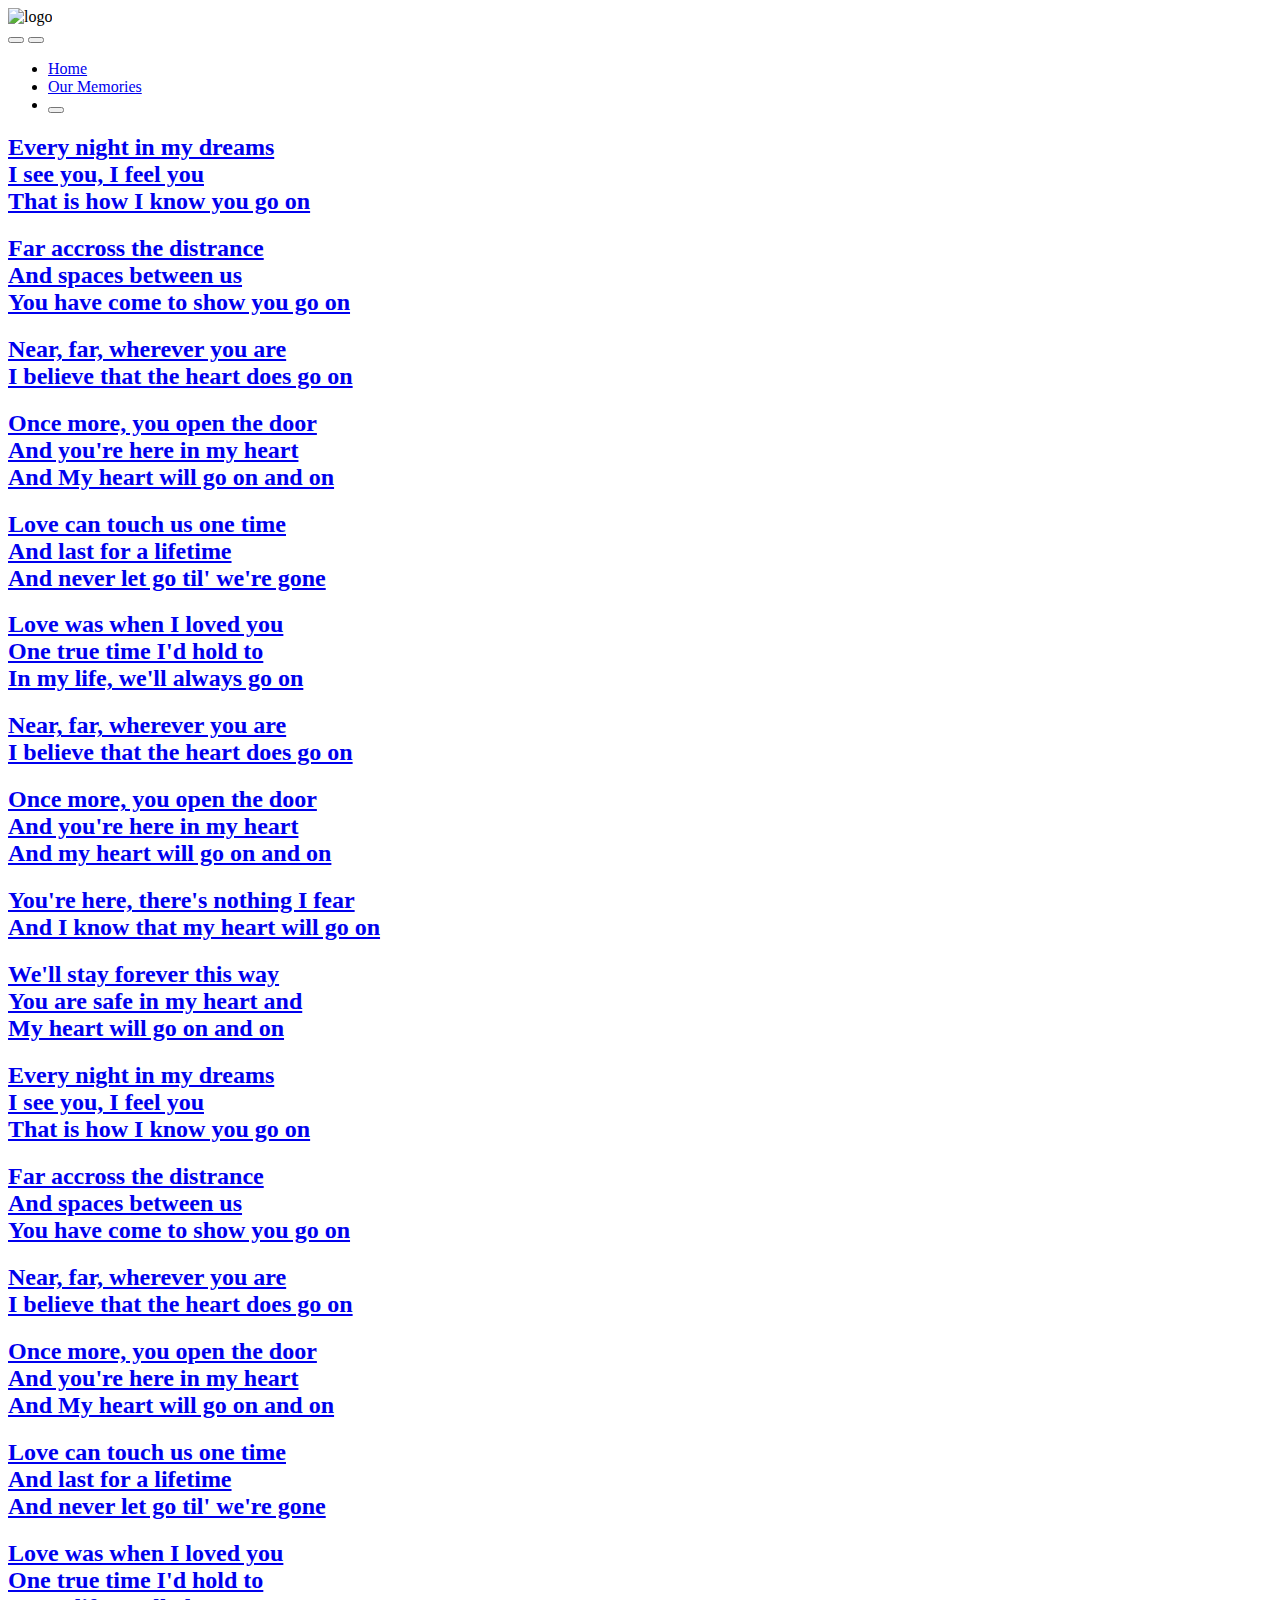
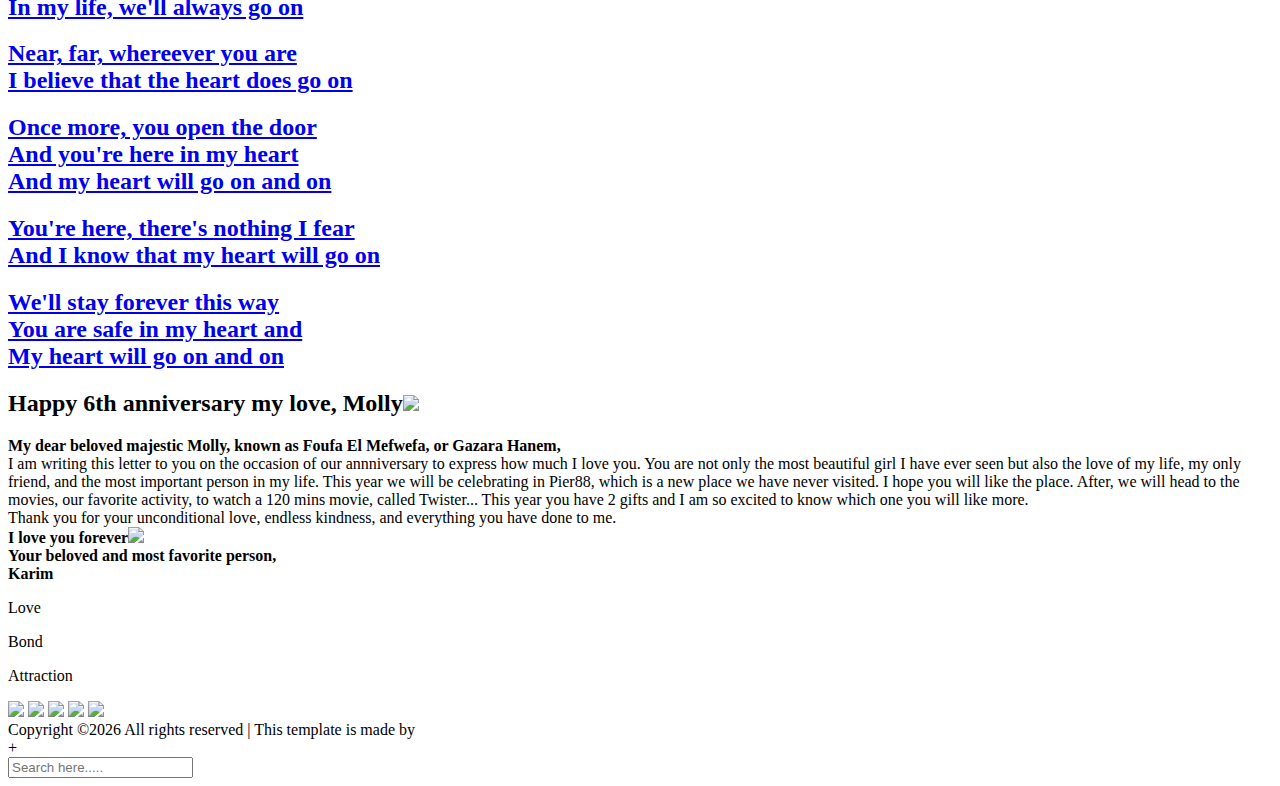
==== index.html @ 3adb5ea0 "Add files via upload" ====
<!DOCTYPE html>
<html lang="zxx">
<head>
	<title>Photographer | HTML Template</title>
	<meta charset="UTF-8">
	<meta name="description" content="Photographer html template">
	<meta name="keywords" content="photographer, html">
	<meta name="viewport" content="width=device-width, initial-scale=1.0">
	
	<!-- Favicon -->
	<link href="img/favicon.ico" rel="shortcut icon"/>

	<!-- Google font -->
	<link href="https://fonts.googleapis.com/css?family=Poppins:300,300i,400,400i,500,500i,600,600i,700,700i&display=swap" rel="stylesheet">

	<!-- Stylesheets -->
	<link rel="stylesheet" href="css/bootstrap.min.css"/>
	<link rel="stylesheet" href="css/font-awesome.min.css"/>
	<link rel="stylesheet" href="css/magnific-popup.css"/>
	<link rel="stylesheet" href="css/slicknav.min.css"/>
	<link rel="stylesheet" href="css/owl.carousel.min.css"/>

	<!-- Main Stylesheets -->
	<link rel="stylesheet" href="css/style.css"/>


	<!--[if lt IE 9]>
		<script src="https://oss.maxcdn.com/html5shiv/3.7.2/html5shiv.min.js"></script>
		<script src="https://oss.maxcdn.com/respond/1.4.2/respond.min.js"></script>
	<![endif]-->

</head>
<body>
	<!-- Page Preloder -->
	<div id="preloder">
		<div class="loader"></div>
	</div>

	<!-- Header section  -->
	<header class="header-section">
		<img  class="site-logo" id="site-logo-id" src="img/logo.png" alt="logo">
		<div class="header-controls">
			<button class="nav-switch-btn"><i class="fa fa-bars"></i></button>
			<button class="search-btn"><i class="fa fa-search"></i></button>
		</div>
		<ul class="main-menu">
			<li><a href="index.html">Home</a></li>
			<li><a href="albums.html">Our Memories</a></li>
			<li class="search-mobile">
				<button class="search-btn"><i class="fa fa-search"></i></button>
			</li>
		</ul>
	</header>
	<div class="clearfix"></div>
	<!-- Header section end  -->

	<!-- Hero section  -->
	<div class="hero-section">
		<audio autoplay loop id="titanic-audio">
			<source  src="audio/titanic.mp3" type="audio/mpeg">
		</audio>
		<div class="hero-slider owl-carousel">
			<div class="hero-item portfolio-item set-bg" data-setbg="img/portfolio/1.png">
				<a href="albums.html" class="hero-link">
					<h2 class="titanic-lyrics">Every night in my dreams<br>I see you, I feel you<br>That is how I know you go on</h2>
				</a>
			</div>
			<div class="hero-item portfolio-item set-bg" data-setbg="img/portfolio/2.png">
				<a href="albums.html" class="hero-link">
					<h2 class="titanic-lyrics">Far accross the distrance<br>And spaces between us<br>You have come to show you go on</h2>
				</a>
			</div>
			<div class="hero-item portfolio-item set-bg" data-setbg="img/portfolio/3.png">
				<a href="albums.html" class="hero-link">
					<h2 class="titanic-lyrics">Near, far, wherever you are<br>I believe that the heart does go on</h2>
				</a>
			</div>
			<div class="hero-item portfolio-item set-bg" data-setbg="img/portfolio/4.png">
				<a href="albums.html" class="hero-link">
					<h2 class="titanic-lyrics">Once more, you open the door<br>And you're here in my heart<br>And My heart will go on and on</h2>
				</a>
			</div>
			<div class="hero-item portfolio-item set-bg" data-setbg="img/portfolio/5.png">
				<a href="albums.html" class="hero-link">
					<h2 class="titanic-lyrics">Love can touch us one time<br>And last for a lifetime<br>And never let go til' we're gone</h2>
				</a>
			</div>
			<div class="hero-item portfolio-item set-bg" data-setbg="img/portfolio/6.png">
				<a href="albums.html" class="hero-link">
					<h2 class="titanic-lyrics">Love was when I loved you<br>One true time I'd hold to <br>In my life, we'll always go on</h2>
				</a>
			</div>
			<div class="hero-item portfolio-item set-bg" data-setbg="img/portfolio/7.png">
				<a href="albums.html" class="hero-link">
					<h2 class="titanic-lyrics">Near, far, wherever you are<br>I believe that the heart does go on</h2>
				</a>
			</div>
		</div>
		<div class="hero-slider owl-carousel">
			<div class="hero-item portfolio-item set-bg" data-setbg="img/portfolio/8.png">
				<a href="albums.html" class="hero-link">
					<h2 class="titanic-lyrics">Once more, you open the door<br>And you're here in my heart<br>And my heart will go on and on</h2>
				</a>
			</div>
			<div class="hero-item portfolio-item set-bg" data-setbg="img/portfolio/9.png">
				<a href="albums.html" class="hero-link">
					<h2 class="titanic-lyrics">You're here, there's nothing I fear<br>And I know that my heart will go on<br></h2>
				</a>
			</div>
			<div class="hero-item portfolio-item set-bg" data-setbg="img/portfolio/10.png">
				<a href="albums.html" class="hero-link">
					<h2 class="titanic-lyrics">We'll stay forever this way<br>You are safe in my heart and <br>My heart will go on and on</h2>
				</a></div>
			<div class="hero-item portfolio-item set-bg" data-setbg="img/portfolio/11.png">
				<a href="albums.html" class="hero-link">
					<h2 class="titanic-lyrics">Every night in my dreams<br>I see you, I feel you<br>That is how I know you go on</h2>
				</a>
			</div>
			<div class="hero-item portfolio-item set-bg" data-setbg="img/portfolio/12.png">
				<a href="albums.html" class="hero-link">
					<h2 class="titanic-lyrics">Far accross the distrance<br>And spaces between us<br>You have come to show you go on</h2>
				</a>
			</div>
			<div class="hero-item portfolio-item set-bg" data-setbg="img/portfolio/13.png">
				<a href="albums.html" class="hero-link">
					<h2 class="titanic-lyrics">Near, far, wherever you are<br>I believe that the heart does go on</h2>
				</a>
			</div>
			<div class="hero-item portfolio-item set-bg" data-setbg="img/portfolio/14.png">
				<a href="albums.html" class="hero-link">
					<h2 class="titanic-lyrics">Once more, you open the door<br>And you're here in my heart<br>And My heart will go on and on</h2>
				</a>
			</div>
		</div>
		<div class="hero-slider owl-carousel">
			<div class="hero-item portfolio-item set-bg" data-setbg="img/portfolio/15.png">
				<a href="albums.html" class="hero-link">
					<h2 class="titanic-lyrics">Love can touch us one time<br>And last for a lifetime<br>And never let go til' we're gone</h2>
				</a>
			</div>
			<div class="hero-item portfolio-item set-bg" data-setbg="img/portfolio/16.png">
				<a href="albums.html" class="hero-link">
					<h2 class="titanic-lyrics">Love was when I loved you<br>One true time I'd hold to <br>In my life, we'll always go on</h2>
				</a>
			</div>
			<div class="hero-item portfolio-item set-bg" data-setbg="img/portfolio/17.png">
				<a href="albums.html" class="hero-link">
					<h2 class="titanic-lyrics">Near, far, whereever you are<br>I believe that the heart does go on</h2>
				</a>
			</div>
			<div class="hero-item portfolio-item set-bg" data-setbg="img/portfolio/18.png">
				<a href="albums.html" class="hero-link">
					<h2 class="titanic-lyrics">Once more, you open the door<br>And you're here in my heart<br>And my heart will go on and on</h2>
				</a>
			</div>
			<div class="hero-item portfolio-item set-bg" data-setbg="img/portfolio/19.png">
				<a href="albums.html" class="hero-link">
					<h2 class="titanic-lyrics">You're here, there's nothing I fear<br>And I know that my heart will go on<br></h2>
				</a>
			</div>
			<div class="hero-item portfolio-item set-bg" data-setbg="img/portfolio/20.png">
				<a href="albums.html" class="hero-link">
					<h2 class="titanic-lyrics">We'll stay forever this way<br>You are safe in my heart and <br>My heart will go on and on</h2>
				</a>
			</div>
		</div>
		<div class="hero-social-links">
			<a href=""><i class="fa fa-pinterest"></i></a>
			<a href=""><i class="fa fa-facebook"></i></a>
			<a href=""><i class="fa fa-twitter"></i></a>
			<a href=""><i class="fa fa-dribbble"></i></a>
			<a href=""><i class="fa fa-behance"></i></a>
		</div>
	</div>
	<!-- Hero section end  -->
	
	<!-- Intro section   -->
	<section class="intro-section">
		<div class="intro-warp">
			<div class="container-fluid">
				<div class="row">
					<div class="col-xl-6 col-lg-7 p-0">
						<div class="intro-text">
							<h2>Happy 6th anniversary my love, Molly<img id="heart-img" src="img/portfolio/heart.png"> </h2>
							<p><strong >My dear beloved majestic Molly, known as Foufa El Mefwefa, or Gazara Hanem,</strong><br> I am writing this letter to you on the occasion of our annniversary to express how much I love you. You are not only the most beautiful girl I have ever seen but also the love of my life, my only friend, and the most important person in my life. This year we will be celebrating in Pier88, which is a new place we have never visited. I hope you will like the place. After, we will head to the movies, our favorite activity, to watch a 120 mins movie, called Twister... This year you have 2 gifts and I am so excited to know which one you will like more.<br>Thank you for your unconditional love, endless kindness, and everything you have done to me.<br><strong>I love you forever</strong><img id="heart-img-1" src="img/portfolio/heart.png"><br><strong>Your beloved and most favorite person,<br> Karim</strong></p>
						</div>
					</div>
					<div class="col-xl-6 col-lg-5 p-0">
						<div class="skill-warp">
							<div class="single-progress-item">
								<div class="progress-bar-style" data-progress="100"></div>
								<p>Love</p>
							</div>
							<div class="single-progress-item">
								<div class="progress-bar-style" data-progress="100"></div>
								<p>Bond</p>
							</div>
							<div class="single-progress-item">
								<div class="progress-bar-style" data-progress="100"></div>
								<p>Attraction</p>
							</div>
						</div>
					</div>
				</div>
			</div>
		</div>
	</section>
	<!-- Intro section end  -->
	
	<!-- Footer section   -->
	<footer class="footer-section">
		<div class="container-fluid">
			<div class="row">
				<div class="col-md-6 order-1 order-md-2">
					<div class="footer-social-links">
						<img class="heart-img-2" src="img/portfolio/white-heart.png">
						<img class="heart-img-2" src="img/portfolio/white-heart.png">
						<img class="heart-img-2" src="img/portfolio/white-heart.png">
						<img class="heart-img-2" src="img/portfolio/white-heart.png">
						<img class="heart-img-2" src="img/portfolio/white-heart.png">
					</div>
				</div>
				<div class="col-md-6 order-2 order-md-1">
					<div class="copyright"><!-- Link back to Colorlib can't be removed. Template is licensed under CC BY 3.0. -->
Copyright &copy;<script>document.write(new Date().getFullYear());</script> All rights reserved | This template is made by <a href="https://colorlib.com" target="_blank" style="color: white;">Colorlib</a>
<!-- Link back to Colorlib can't be removed. Template is licensed under CC BY 3.0. -->
</div>	
				</div>
			</div>
		</div>
	</footer>
	<!-- Footer section end  -->

	<!-- Search model -->
	<div class="search-model">
		<div class="h-100 d-flex align-items-center justify-content-center">
			<div class="search-close-switch">+</div>
			<form class="search-model-form">
				<input type="text" id="search-input" placeholder="Search here.....">
			</form>
		</div>
	</div>
	<!-- Search model end -->

	<!--====== Javascripts & Jquery ======-->
	<script src="js/blinking.js"></script>
	<script src="js/audio.js"></script>
	<script src="js/jquery-3.2.1.min.js"></script>
	<script src="js/bootstrap.min.js"></script>
	<script src="js/jquery.slicknav.min.js"></script>
	<script src="js/owl.carousel.min.js"></script>
	<script src="js/jquery.magnific-popup.min.js"></script>
	<script src="js/circle-progress.min.js"></script>
	<script src="js/mixitup.min.js"></script>
	<script src="js/instafeed.min.js"></script>
	<script src="js/masonry.pkgd.min.js"></script>
	<script src="js/main.js"></script>

	</body>
</html>
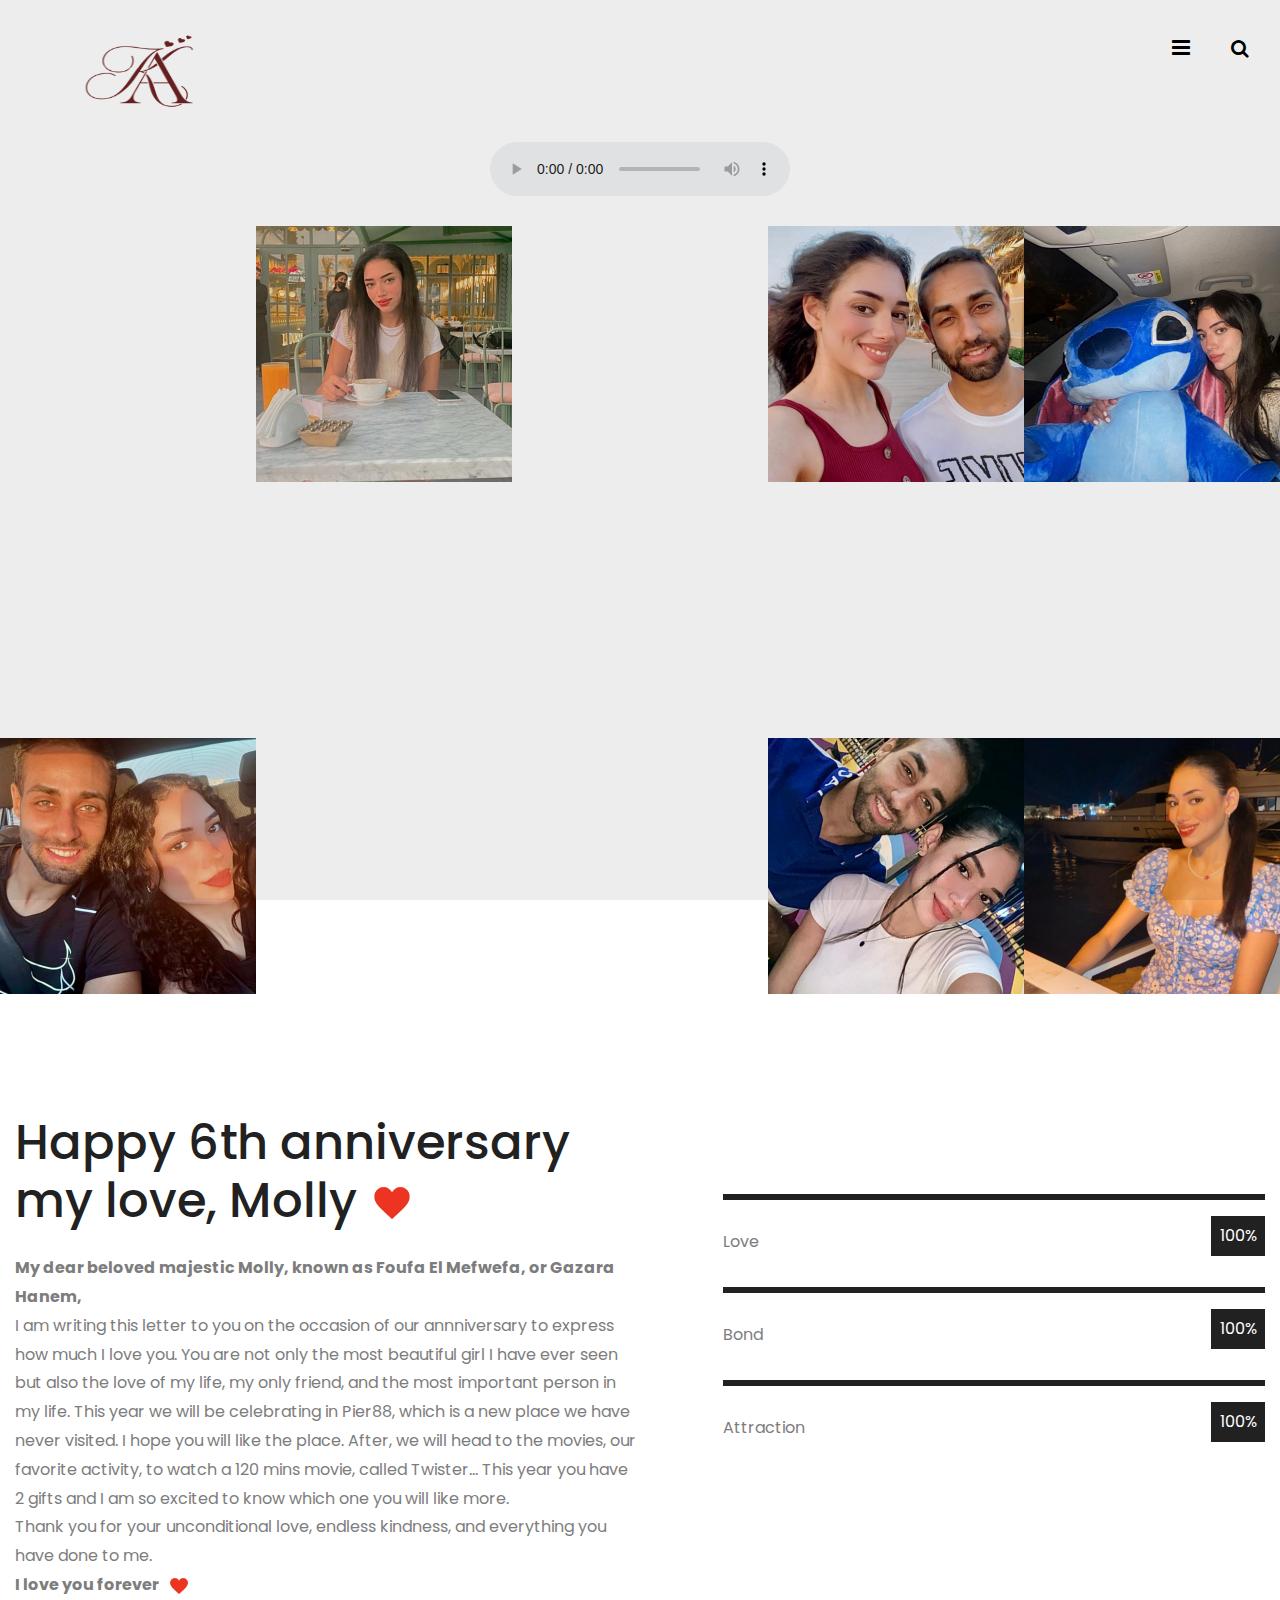
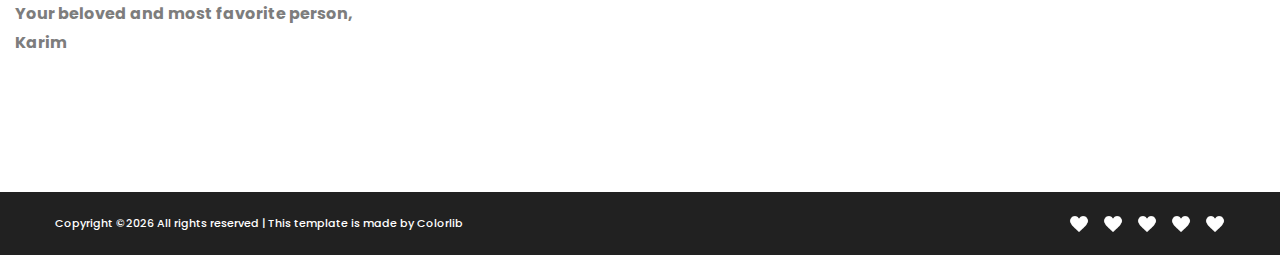
==== commit a22d9b4a: "Add files via upload" ====
--- a/index.html
+++ b/index.html
@@ -56,9 +56,11 @@
 
 	<!-- Hero section  -->
 	<div class="hero-section">
-		<audio autoplay loop id="titanic-audio">
-			<source  src="audio/titanic.mp3" type="audio/mpeg">
-		</audio>
+		<div id="titanic-controls" style="display: flex; width: 100%; justify-content: center; margin-bottom: 30px;">
+			<audio controls autoplay loop id="titanic-audio">
+				<source  src="audio/titanic.mp3" type="audio/mpeg">
+			</audio>
+		</div>
 		<div class="hero-slider owl-carousel">
 			<div class="hero-item portfolio-item set-bg" data-setbg="img/portfolio/1.png">
 				<a href="albums.html" class="hero-link">
@@ -161,6 +163,11 @@
 			<div class="hero-item portfolio-item set-bg" data-setbg="img/portfolio/20.png">
 				<a href="albums.html" class="hero-link">
 					<h2 class="titanic-lyrics">We'll stay forever this way<br>You are safe in my heart and <br>My heart will go on and on</h2>
+				</a>
+			</div>
+			<div class="hero-item portfolio-item set-bg" data-setbg="img/portfolio/60.png">
+				<a href="albums.html" class="hero-link">
+					<h2 class="titanic-lyrics">Every night in my dreams<br>I see you, I feel you<br>That is how I know you go on</h2>
 				</a>
 			</div>
 		</div>
--- a/css/style.css
+++ b/css/style.css
@@ -0,0 +1,1398 @@
+/* =================================
+------------------------------------
+  	Template Name: Photographer
+	Description: Photographer HTML Template
+	Author: colorlib
+	Author URI: https://www.colorlib.com/
+	Version: 1.0
+	Created: colorlib
+ ------------------------------------
+ ====================================*/
+
+
+
+/*----------------------------------------*/
+/* Template default CSS
+/*----------------------------------------*/
+
+html,
+body {
+	height: 100%;
+	font-family: "Poppins", sans-serif;
+	-webkit-font-smoothing: antialiased;
+	font-smoothing: antialiased;
+}
+
+h1,
+h2,
+h3,
+h4,
+h5,
+h6 {
+	margin: 0;
+	color: #212121;
+	font-weight: 500;
+}
+
+h1 {
+	font-size: 70px;
+}
+
+h2 {
+	font-size: 36px;
+}
+
+h3 {
+	font-size: 30px;
+}
+
+h4 {
+	font-size: 24px;
+}
+
+h5 {
+	font-size: 18px;
+}
+
+h6 {
+	font-size: 16px;
+}
+
+p {
+	font-size: 16px;
+	color: #7d7d7d;
+	line-height: 1.8;
+}
+
+img {
+	max-width: 100%;
+}
+
+input:focus,
+select:focus,
+button:focus,
+textarea:focus {
+	outline: none;
+}
+
+a:hover,
+a:focus {
+	text-decoration: none;
+	outline: none;
+}
+
+ul,
+ol {
+	padding: 0;
+	margin: 0;
+}
+
+/*---------------------
+  Helper CSS
+-----------------------*/
+
+.section-title {
+	text-align: center;
+}
+
+.section-title h2 {
+	font-size: 36px;
+}
+
+.set-bg {
+	background-repeat: no-repeat;
+	background-size: cover;
+	background-position: top center;
+}
+
+.spad {
+	padding-top: 105px;
+	padding-bottom: 105px;
+}
+
+.text-white h1,
+.text-white h2,
+.text-white h3,
+.text-white h4,
+.text-white h5,
+.text-white h6,
+.text-white p,
+.text-white span,
+.text-white li,
+.text-white a {
+	color: #fff;
+}
+
+/*---------------------
+  Commom elements
+-----------------------*/
+
+.elements-section {
+	padding-top: 120px;
+}
+
+.element {
+	margin-bottom: 100px;
+}
+
+.element:last-child {
+	margin-bottom: 0;
+}
+
+.el-title {
+	margin-bottom: 62px;
+}
+
+/* buttons */
+
+.site-btn {
+	display: inline-block;
+	border: none;
+	font-size: 14px;
+	font-weight: 500;
+	min-width: 218px;
+	padding: 24px 47px;
+	border-radius: 0;
+	text-transform: uppercase;
+	color: #fff;
+	line-height: 1.2;
+	cursor: pointer;
+	text-align: center;
+	background: #212121;
+}
+
+.site-btn:hover {
+	color: #fff;
+}
+
+.site-btn.sb-line {
+	color: #212121;
+	background: transparent;
+	padding: 22px 47px;
+	border: 2px solid #212121;
+}
+
+.site-btn.sb-light-bg {
+	background: #f3f3f3;
+}
+
+/* Preloder */
+
+#preloder {
+	position: fixed;
+	width: 100%;
+	height: 100%;
+	top: 0;
+	left: 0;
+	z-index: 999999;
+	background: #000;
+}
+
+.loader {
+	width: 40px;
+	height: 40px;
+	position: absolute;
+	top: 50%;
+	left: 50%;
+	margin-top: -13px;
+	margin-left: -13px;
+	border-radius: 60px;
+	animation: loader 0.8s linear infinite;
+	-webkit-animation: loader 0.8s linear infinite;
+}
+
+@keyframes loader {
+	0% {
+		-webkit-transform: rotate(0deg);
+		transform: rotate(0deg);
+		border: 4px solid #f44336;
+		border-left-color: transparent;
+	}
+	50% {
+		-webkit-transform: rotate(180deg);
+		transform: rotate(180deg);
+		border: 4px solid #673ab7;
+		border-left-color: transparent;
+	}
+	100% {
+		-webkit-transform: rotate(360deg);
+		transform: rotate(360deg);
+		border: 4px solid #f44336;
+		border-left-color: transparent;
+	}
+}
+
+@-webkit-keyframes loader {
+	0% {
+		-webkit-transform: rotate(0deg);
+		border: 4px solid #f44336;
+		border-left-color: transparent;
+	}
+	50% {
+		-webkit-transform: rotate(180deg);
+		border: 4px solid #673ab7;
+		border-left-color: transparent;
+	}
+	100% {
+		-webkit-transform: rotate(360deg);
+		border: 4px solid #f44336;
+		border-left-color: transparent;
+	}
+}
+
+/* Accordion */
+
+.accordion-area .panel {
+	margin-bottom: 18px;
+}
+
+.accordion-area .panel-header {
+	display: block;
+	font-weight: 500;
+	position: relative;
+	border: 2px solid #212121;
+	-webkit-transition: all 0.4s ease-out 0s;
+	transition: all 0.4s ease-out 0s;
+}
+
+.accordion-area .panel-header.active .panel-link {
+	color: #fff;
+	background-color: #323232;
+}
+
+.accordion-area .panel-header.active .panel-link.collapsed {
+	color: #323232;
+	background-color: transparent;
+}
+
+.accordion-area .panel-link:after {
+	content: "+";
+	position: absolute;
+	font-size: 18px;
+	font-weight: 500;
+	right: 25px;
+	top: 50%;
+	color: #000;
+	line-height: 16px;
+	margin-top: -8px;
+	margin-left: -4px;
+}
+
+.accordion-area .panel-header.active .panel-link:after {
+	content: "-";
+	margin-top: -10px;
+	color: #fff;
+}
+
+.accordion-area .panel-header.active .panel-link.collapsed:after {
+	content: "+";
+	color: #323232;
+}
+
+.accordion-area .panel-link {
+	text-align: left;
+	background-color: transparent;
+	border: none;
+	position: relative;
+	width: 100%;
+	padding: 23px 40px;
+	padding-left: 30px;
+	font-size: 14px;
+	text-transform: uppercase;
+	color: #212121;
+	font-weight: 500;
+	line-height: 1.3;
+	cursor: pointer;
+}
+
+.accordion-area .panel-body p {
+	margin-bottom: 0;
+	padding-top: 20px;
+}
+
+.accordion-area .panel-body {
+	padding: 0 5px;
+}
+
+/* Tab */
+
+.tab-element .nav-tabs {
+	border-bottom: none;
+	margin-bottom: 25px;
+}
+
+.tab-element .nav-item {
+	margin-right: 10px;
+	margin-bottom: 10px;
+}
+
+.tab-element .nav-tabs .nav-link {
+	border: 2px solid #212121;
+	text-align: left;
+	background-color: transparent;
+	border-radius: 0;
+	position: relative;
+	width: 100%;
+	padding: 23px 38px;
+	font-size: 14px;
+	text-transform: uppercase;
+	color: #323232;
+	font-weight: 500;
+	line-height: 1.3;
+	cursor: pointer;
+}
+
+.tab-element .nav-tabs .nav-item:last-child {
+	margin-right: 0;
+}
+
+.tab-element .nav-tabs .nav-link.active {
+	background: #212121;
+	color: #fff;
+}
+
+.tab-element .tab-pane p {
+	margin-bottom: 0;
+	line-height: 1.9;
+}
+
+/* Circle progress */
+
+.circle-progress {
+	text-align: center;
+	display: block;
+	position: relative;
+	margin-bottom: 30px;
+}
+
+.circle-progress canvas {
+	-webkit-transform: rotate(90deg);
+	transform: rotate(90deg);
+}
+
+.circle-progress .progress-info {
+	position: absolute;
+	width: 100%;
+	top: 50%;
+	margin-top: -30px;
+}
+
+.circle-progress .progress-info h2 {
+	font-size: 36px;
+	font-weight: 400;
+}
+
+.circle-progress .progress-info p {
+	margin-bottom: 0;
+	line-height: normal;
+}
+
+/* milestones */
+
+.milestone {
+	margin-bottom: 30px;
+}
+
+.milestone h2 {
+	font-size: 60px;
+	font-weight: 400;
+	line-height: 1;
+}
+
+.milestone p {
+	margin-bottom: 0;
+}
+
+.search-model {
+	display: none;
+	position: fixed;
+	width: 100%;
+	height: 100%;
+	left: 0;
+	top: 0;
+	background: #000;
+	z-index: 99999;
+}
+
+.search-model-form {
+	padding: 0 15px;
+}
+
+.search-model-form input {
+	width: 500px;
+	font-size: 40px;
+	border: none;
+	border-bottom: 2px solid #333;
+	background: none;
+	color: #999;
+}
+
+.search-close-switch {
+	position: absolute;
+	width: 50px;
+	height: 50px;
+	background: #333;
+	color: #fff;
+	text-align: center;
+	border-radius: 50%;
+	padding-top: 6px;
+	font-size: 26px;
+	top: 30px;
+	cursor: pointer;
+	-webkit-transform: rotate(45deg);
+	transform: rotate(45deg);
+	font-weight: 300;
+}
+
+/* Image Popup */
+
+.img-popup-warp .mfp-content,
+.img-popup-warp.mfp-ready.mfp-removing .mfp-content {
+	opacity: 0;
+	-webkit-transform: scale(0.8);
+	transform: scale(0.8);
+	-webkit-transition: all 0.4s;
+	transition: all 0.4s;
+}
+
+.img-popup-warp.mfp-ready .mfp-content {
+	opacity: 1;
+	-webkit-transform: scale(1);
+	transform: scale(1);
+}
+
+/*------------------
+  Header section
+---------------------*/
+
+.header-section {
+	padding-top: 15px;
+	padding-bottom: 27px;
+	position: relative;
+	z-index: 99;
+}
+
+.header-section.hs-bd {
+	clear: both;
+	border-bottom: 1px solid #e8e8e8;
+}
+
+.site-logo {
+	display: inline-block;
+	cursor: pointer;
+	padding-top: 18px;
+	padding-left: 80px;
+	width: 200px;
+	height: 100px;
+}
+
+.header-controls {
+	float: right;
+	padding: 16px 25px 0 50px;
+}
+
+.header-controls button {
+	background: transparent;
+	border: none;
+	font-size: 19px;
+}
+
+.header-controls button.nav-switch-btn {
+	font-size: 21px;
+	margin-right: 25px;
+}
+
+.slicknav_menu {
+	display: none;
+}
+
+.main-menu {
+	list-style: none;
+	float: right;
+	display: none;
+}
+
+.main-menu li {
+	display: inline-block;
+	position: relative;
+}
+
+.main-menu li.search-mobile {
+	display: none;
+}
+
+.main-menu li a {
+	display: block;
+	font-size: 13px;
+	color: #121212;
+	font-weight: 600;
+	text-transform: uppercase;
+	padding: 25px 0;
+	margin-right: 45px;
+}
+
+.main-menu li .sub-menu {
+	position: absolute;
+	top: 100%;
+	left: 0;
+	width: 220px;
+	background: #fff;
+	visibility: hidden;
+	opacity: 0;
+	margin-top: 50px;
+	padding: 10px 0 5px;
+	-webkit-box-shadow: 0 15px 50px 1px rgba(0, 0, 0, 0.13);
+	box-shadow: 0 15px 50px 1px rgba(0, 0, 0, 0.13);
+	-webkit-transition: all 0.4s;
+	transition: all 0.4s;
+}
+
+.main-menu li .sub-menu li {
+	display: block;
+}
+
+.main-menu li .sub-menu li a {
+	padding: 10px 15px;
+	text-transform: none;
+}
+
+.main-menu li:hover .sub-menu {
+	visibility: visible;
+	opacity: 1;
+	margin-top: 0;
+}
+
+.search-mobile button {
+	background: transparent;
+	border: none;
+	color: #fff;
+	padding: 15px;
+}
+
+/*------------------
+  Hero section
+---------------------*/
+
+.hero-section {
+	clear: both;
+	position: relative;
+}
+
+.hero-item {
+	height: 278px;
+	position: relative;
+}
+
+.hero-item:hover .hero-link {
+	background: #6e2121;
+}
+
+.hero-item:hover .hero-link h2 {
+	top: 0;
+	opacity:1;
+}
+
+.hero-link {
+	position: absolute;
+	width: 100%;
+	height: 100%;
+	top: 0;
+	left: 0;
+	background: transparent;
+	display: -webkit-box;
+	display: -ms-flexbox;
+	display: flex;
+	-webkit-box-align: center;
+	-ms-flex-align: center;
+	align-items: center;
+	-webkit-box-pack: center;
+	-ms-flex-pack: center;
+	justify-content: center;
+	padding: 0 30px;
+	overflow: hidden;
+	-webkit-transition: all 0.3s;
+	transition: all 0.3s;
+}
+
+.hero-link h2 {
+	color: #fff;
+	line-height: 1.5;
+	position: relative;
+	top: 10px;
+	-webkit-transition: all 0.5s;
+	transition: all 0.5s;
+	font-size: 20px !important;
+	opacity: 0;
+}
+@media only screen and (max-width: 479px){.hero-link h2 {font-size: 14px !important;opacity: 1;top: 140px;right: 60px;line-height: 2;}}
+#heart-img{
+	height:50px;
+	width:50px;
+	margin-left: 10px;
+}
+#heart-img-1{
+	height:20px;
+	width:20px;
+	margin-left: 10px;
+}
+.heart-img-2{
+	height:20px;
+	width:20px;
+	margin-left: 10px;
+}
+.hero-social-links {
+	display:none;
+	position: absolute;
+	width: 110px;
+	bottom: 0;
+	right: 0;
+	z-index: 9;
+	background: #fff;
+	text-align: center;
+	padding: 40px 0;
+}
+
+.hero-social-links a {
+	display: block;
+	padding: 16px 0;
+	font-size: 16px;
+	color: #121212;
+}
+
+/* ----------------
+  Intro section
+---------------------*/
+
+.intro-section {
+	padding: 120px 15px 90px;
+}
+
+.intro-warp {
+	max-width: 1780px;
+	width: 100%;
+	margin: 0 auto;
+}
+
+.intro-text h2 {
+	font-size: 48px;
+	margin-bottom: 25px;
+}
+
+.intro-text p {
+	margin-bottom: 45px;
+}
+
+.sp-link {
+	display: inline-block;
+	font-weight: 500;
+	font-size: 16px;
+	color: #212121;
+	border-bottom: 3px solid #212121;
+	padding-right: 15px;
+}
+
+.sp-link:hover {
+	color: #212121;
+}
+
+.skill-warp {
+	padding-left: 83px;
+	padding-top: 80px;
+}
+
+.single-progress-item {
+	margin-bottom: 30px;
+	position: relative;
+}
+
+.single-progress-item:last-child {
+	margin-bottom: 0;
+}
+
+.single-progress-item p {
+	padding-top: 28px;
+}
+
+.progress-bar-style {
+	display: block;
+	height: 6px;
+	position: relative;
+	width: 100%;
+}
+
+.progress-bar-style .bar-inner {
+	position: absolute;
+	height: 100%;
+	left: 0;
+	top: 0;
+	background: #212121;
+}
+
+.progress-bar-style .bar-inner span {
+	position: absolute;
+	width: 54px;
+	height: 40px;
+	right: 0;
+	top: 22px;
+	padding-top: 8px;
+	color: #fff;
+	font-weight: 400;
+	text-align: center;
+	background: #212121;
+}
+
+/*------------------
+  Footer section
+---------------------*/
+
+.footer-section {
+	background: #212121;
+	padding: 19px 40px;
+}
+
+.copyright {
+	color: #fff;
+	font-size: 11px;
+	font-weight: 500;
+	padding: 4px 0;
+}
+
+.footer-social-links {
+	text-align: right;
+}
+
+.footer-social-links a {
+	display: inline-block;
+	color: #fff;
+	font-size: 17px;
+	margin-left: 40px;
+}
+
+/*------------------
+====================
+  Other Page
+====================
+--------------------*/
+
+/*------------------
+  About page
+---------------------*/
+
+.about-bg {
+	height: 100%;
+}
+
+.about-text {
+	padding: 100px 57px;
+}
+
+.about-text h2 {
+	font-size: 48px;
+	margin-bottom: 30px;
+}
+
+.about-text h4 {
+	margin-bottom: 20px;
+}
+
+.about-text p {
+	margin-bottom: 45px;
+}
+
+.about-text .site-btn {
+	margin-top: 20px;
+}
+
+.skill-section {
+	padding-top: 60px;
+	padding-bottom: 35px;
+}
+
+.services-section {
+	padding: 117px 0;
+}
+
+.services-section .site-btn {
+	min-width: 244px;
+}
+
+.services-section .services-item {
+	padding-right: 20px;
+	max-width: 440px;
+}
+
+.services-item {
+	margin: 0 auto 70px;
+}
+
+.services-item img {
+	margin-bottom: 30px;
+}
+
+.services-item h4 {
+	margin-bottom: 20px;
+}
+
+.services-item p {
+	margin-bottom: 0;
+}
+
+.instagram-section {
+	border-top: 1px solid #e8e8e8;
+	padding-top: 25px;
+}
+
+.instagram-section h6 {
+	font-size: 14px;
+	padding-left: 80px;
+	padding-bottom: 25px;
+}
+
+/* ----------------
+  Portfolio page 1
+---------------------*/
+
+.portfolio-section {
+	padding-top: 120px;
+}
+
+.portfolio-filter {
+	list-style: none;
+	margin-bottom: 46px;
+	padding: 0 15px;
+}
+
+.portfolio-filter li {
+	display: inline-block;
+	font-size: 14px;
+	color: #212121;
+	font-weight: 500;
+	margin-right: 46px;
+	text-transform: uppercase;
+	cursor: pointer;
+}
+
+.portfolio-filter li:last-child {
+	margin-right: 0;
+}
+
+.portfolio-item {
+	min-height: 100%;
+	display: block;
+}
+
+.portfolio-item.next-btn {
+	background: #060606;
+	display: -webkit-box;
+	display: -ms-flexbox;
+	display: flex;
+	-webkit-box-pack: center;
+	-ms-flex-pack: center;
+	justify-content: center;
+	-webkit-box-align: center;
+	-ms-flex-align: center;
+	align-items: center;
+	cursor: pointer;
+}
+
+.portfolio-item.next-btn h2 {
+	color: #fff;
+	font-size: 41px;
+}
+
+/* ----------------
+  Portfolio page 2
+---------------------*/
+
+.portfolio-2-section {
+	padding-top: 120px;
+	padding-bottom: 100px;
+}
+
+.portfolio-2-section .site-btn {
+	margin-top: 80px;
+}
+
+.pf-2 {
+	padding-left: 83px;
+}
+
+.portfolio-warp {
+	padding: 0 19px;
+}
+
+.portfolio-box {
+	margin-bottom: 35px;
+	padding: 0 64px;
+}
+
+.portfolio-box h6 {
+	padding-top: 30px;
+}
+
+.portfolio-box p {
+	margin-bottom: 0;
+}
+
+/* ----------------
+  Portfolio page 3
+---------------------*/
+
+.portfolio-3-section {
+	padding-top: 120px;
+	padding-bottom: 100px;
+	overflow: hidden;
+}
+
+.portfolio-grid {
+	max-width: 1756px;
+	margin: 0 auto;
+}
+
+.portfolio-grid:after {
+	content: "";
+	display: block;
+	clear: both;
+}
+
+.grid-sizer,
+.grid-item {
+	width: 25%;
+}
+
+.grid-item {
+	float: left;
+}
+
+.grid-width-1 {
+	width: 50%;
+}
+
+.grid-width-2 {
+	width: 75%;
+}
+
+.grid-portfolio {
+	padding: 0 15px;
+	margin-bottom: 35px;
+}
+
+.grid-portfolio img {
+	min-width: 100%;
+}
+
+.grid-portfolio h6 {
+	padding-top: 30px;
+}
+
+.grid-portfolio p {
+	margin-bottom: 0;
+}
+
+.load-more-warp {
+	max-width: 1756px;
+	padding-top: 70px;
+	margin: 0 auto;
+}
+
+/* ----------------
+  Blog section
+---------------------*/
+
+.blog-section {
+	padding: 120px 0;
+}
+
+.blog-warp {
+	max-width: 1386px;
+	margin: 0 auto;
+	padding-left: 15px;
+	padding-right: 15px;
+}
+
+.blog-post {
+	text-align: center;
+	padding: 0 20px;
+	margin-bottom: 120px;
+}
+
+.blog-post img {
+	padding: 0 15px;
+	margin-bottom: 50px;
+}
+
+.blog-post .blog-date {
+	display: inline-block;
+	font-size: 12px;
+	line-height: 1.1;
+	color: #fff;
+	padding: 9px 17px;
+	margin-bottom: 20px;
+	background: #212121;
+}
+
+.blog-post h3 {
+	margin-bottom: 10px;
+}
+
+.blog-post .blog-cata {
+	margin-bottom: 30px;
+}
+
+.blog-post .blog-cata span {
+	display: inline-block;
+	font-size: 14px;
+	color: #bcbcbc;
+	font-weight: 500;
+	padding-right: 13px;
+	margin-right: 11px;
+	position: relative;
+}
+
+.blog-post .blog-cata span:after {
+	position: absolute;
+	content: "|";
+	right: 0;
+	top: 0;
+	font-size: 14px;
+	color: #bcbcbc;
+	font-weight: 500;
+	margin-bottom: 10px;
+}
+
+.blog-post .blog-cata span:last-child {
+	margin-right: 0;
+	padding-right: 0;
+}
+
+.blog-post .blog-cata span:last-child:after {
+	display: none;
+}
+
+.blog-post p {
+	margin-bottom: 35px;
+	padding: 0 11px;
+}
+
+.site-pagination {
+	text-align: center;
+}
+
+.site-pagination a {
+	display: inline-block;
+	height: 42px;
+	font-size: 14px;
+	font-weight: 500;
+	color: #888888;
+	padding: 11px 5px;
+}
+
+.site-pagination a.current {
+	color: #fff;
+	background: #212121;
+	padding: 11px 13px;
+}
+
+/* ----------------
+  Contact page
+---------------------*/
+
+.map {
+	height: 663px;
+	position: relative;
+}
+
+.map iframe {
+	position: absolute;
+	width: 100%;
+	height: 100%;
+}
+
+.contact-section {
+	padding: 120px 0;
+}
+
+.contact-text h3 {
+	margin-bottom: 30px;
+}
+
+.contact-text p {
+	margin-bottom: 45px;
+}
+
+.contact-text ul {
+	list-style: none;
+}
+
+.contact-text ul li {
+	font-size: 14px;
+	font-weight: 500;
+	color: #212121;
+	line-height: 1.9;
+}
+
+.contact-form {
+	padding-top: 20px;
+}
+
+.contact-form input,
+.contact-form textarea {
+	width: 100%;
+	font-size: 14px;
+	font-weight: 500;
+	color: #7d7d7d;
+	border: none;
+	border-bottom: 1px solid #b2b2b2;
+	padding-bottom: 14px;
+	margin-bottom: 20px;
+	background: transparent;
+}
+
+.contact-form textarea {
+	height: 165px;
+	min-height: 165px;
+	margin-bottom: 38px;
+}
+
+.text-msg::-webkit-input-placeholder {
+	padding-top: 130px;
+}
+
+.text-msg::-moz-input-placeholder {
+	padding-top: 130px;
+}
+
+.text-msg:-moz-input-placeholder {
+	padding-top: 130px;
+}
+
+.text-msg:-ms-input-placeholder {
+	padding-top: 130px;
+}
+
+/* ----------------
+  Responsive
+---------------------*/
+
+@media (min-width: 1200px) {
+	.container {
+		max-width: 1176px;
+	}
+}
+
+@media (max-width: 1270px) {
+	.site-logo {
+		padding-left: 30px;
+	}
+}
+
+/* Medium screen : 992px. */
+
+@media only screen and (min-width: 992px) and (max-width: 1199px) {
+	.site-logo {
+		padding-left: 15px;
+	}
+	.main-menu li a {
+		margin-right: 15px;
+	}
+	.header-controls {
+		padding: 16px 15px 0 20px;
+	}
+	.skill-warp {
+		padding-left: 40px;
+	}
+	.portfolio-box {
+		padding: 0 15px;
+	}
+	.pf-2 {
+		padding-left: 35px;
+	}
+	.blog-post {
+		padding: 0;
+	}
+	.blog-post img {
+		padding: 0;
+	}
+}
+
+/* Tablet :768px. */
+
+@media only screen and (min-width: 768px) and (max-width: 991px) {
+	.header-section {
+		text-align: center;
+		padding-bottom: 0;
+	}
+	.site-logo {
+		padding-left: 15px;
+	}
+	.main-menu {
+		float: none;
+	}
+	.main-menu li a {
+		padding-top: 5px;
+	}
+	.main-menu li:last-child a {
+		margin-right: 0;
+	}
+	.main-menu li .sub-menu {
+		text-align: left;
+	}
+	.header-controls {
+		float: none;
+		padding: 20px 15px;
+	}
+	.skill-warp {
+		padding-left: 0px;
+	}
+	.about-bg {
+		height: 800px;
+	}
+	.portfolio-box {
+		padding: 0 15px;
+	}
+	.pf-2 {
+		padding-left: 35px;
+	}
+	.blog-post {
+		padding: 0;
+	}
+	.blog-post img,
+	.blog-post p {
+		padding: 0;
+	}
+	.contact-text {
+		margin-bottom: 50px;
+	}
+}
+
+/* Large Mobile :480px. */
+
+@media only screen and (max-width: 767px) {
+	.header-section {
+		text-align: center;
+		padding-bottom: 0;
+	}
+	.site-logo {
+		padding-left: 15px;
+		margin-bottom: 20px;
+	}
+	.header-controls {
+		display: none;
+	}
+	.main-menu {
+		display: none !important;
+	}
+	.slicknav_menu {
+		display: block;
+		background: transparent;
+	}
+	.slicknav_btn {
+		margin: 0 auto 20px;
+		background: #081624;
+		float: none;
+		display: inline-block;
+	}
+	.slicknav_nav {
+		background: #081624;
+		text-align: left;
+		padding: 8px 5px;
+		margin-bottom: 15px;
+	}
+	.slicknav_nav a:hover,
+	.slicknav_nav .slicknav_row:hover {
+		background: #25394c;
+		color: #fff;
+	}
+	.skill-warp {
+		padding-left: 0px;
+	}
+	.about-bg {
+		height: 600px;
+	}
+	.about-text {
+		padding: 100px 20px;
+	}
+	.portfolio-box {
+		padding: 0 15px;
+	}
+	.pf-2 {
+		padding-left: 35px;
+	}
+	.grid-sizer,
+	.grid-item {
+		width: 50%;
+	}
+	.grid-width-1 {
+		width: 50%;
+	}
+	.grid-width-2 {
+		width: 100%;
+	}
+	.blog-post {
+		padding: 0;
+	}
+	.blog-post img,
+	.blog-post p {
+		padding: 0;
+	}
+	.contact-text {
+		margin-bottom: 50px;
+	}
+	.footer-social-links {
+		text-align: center;
+		padding-top: 20px;
+	}
+	.footer-social-links a:first-child {
+		margin-left: 0;
+	}
+	.copyright {
+		padding-top: 15px;
+		text-align: center;
+	}
+	.search-model-form input {
+		width: 100%;
+	}
+}
+
+/* Small Mobile :320px. */
+
+@media only screen and (max-width: 479px) {
+	.about-bg {
+		height: 400px;
+	}
+	.services-section .services-item {
+		padding-right: 0px;
+	}
+	.portfolio-box {
+		padding: 0;
+	}
+	.pf-2 {
+		padding-left: 15px;
+	}
+	.portfolio-item.next-btn h2 {
+		font-size: 24px;
+	}
+	.grid-sizer,
+	.grid-item,
+	.grid-width-2 {
+		width: 100%;
+	}
+	.hero-social-links {
+		position: relative;
+		width: 100%;
+		bottom: 0;
+		right: 0;
+		z-index: 9;
+		background: #fff;
+		text-align: center;
+		padding: 30px 0;
+		border-bottom: 1px solid #e8e8e8;
+	}
+	.hero-social-links a {
+		display: inline-block;
+		padding: 5px 10px;
+	}
+	.map {
+		height: 400px;
+	}
+}